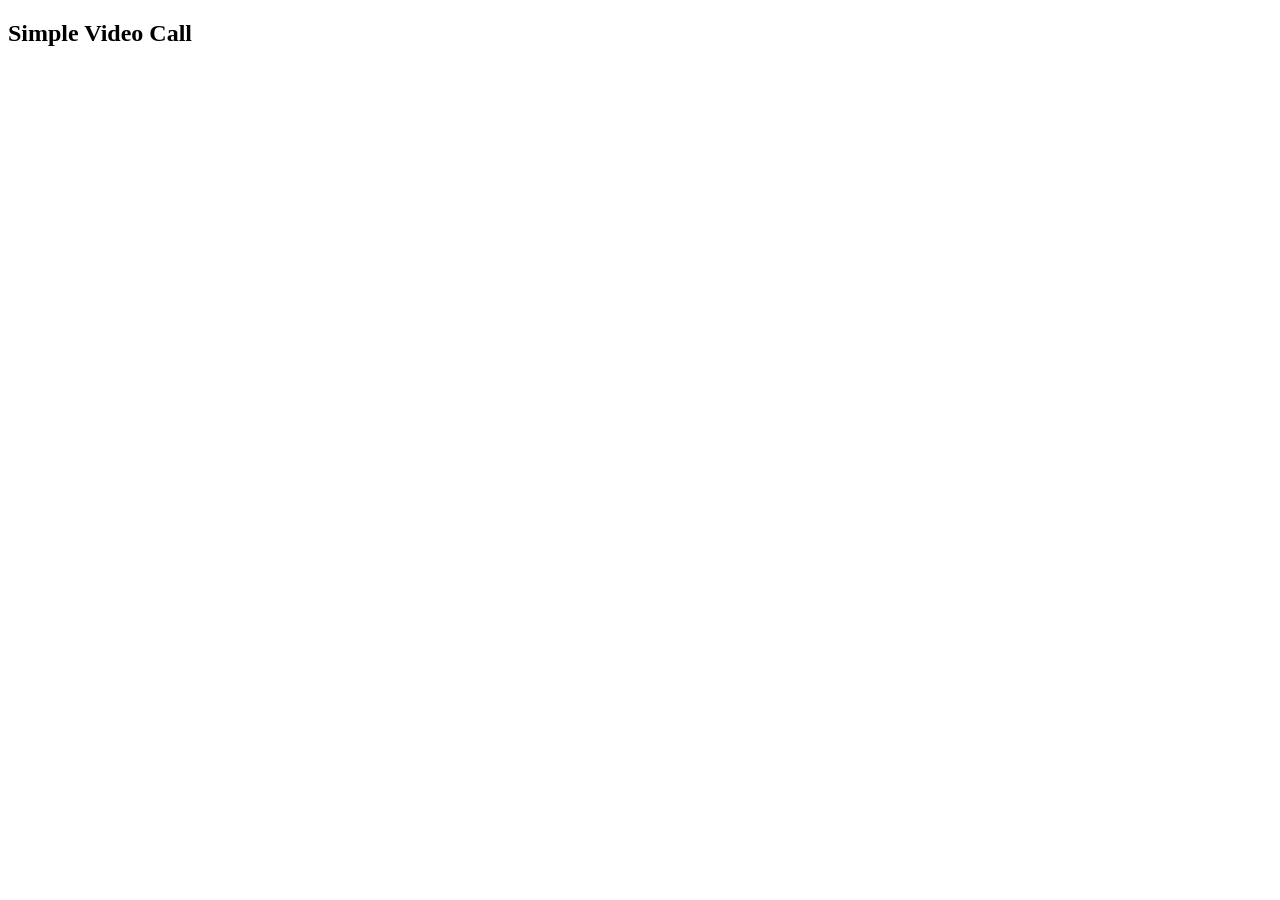
==== Index.html @ b44b6cec "Create Index.html" ====
<!DOCTYPE html>
<html>
<head>
<title>Video Call</title>
</head>

<body>

<h2>Simple Video Call</h2>

<video id="localVideo" autoplay playsinline></video>
<video id="remoteVideo" autoplay playsinline></video>

<script src="https://cdn.socket.io/4.5.4/socket.io.min.js"></script>
<script src="/static/script.js"></script>

</body>
</html>
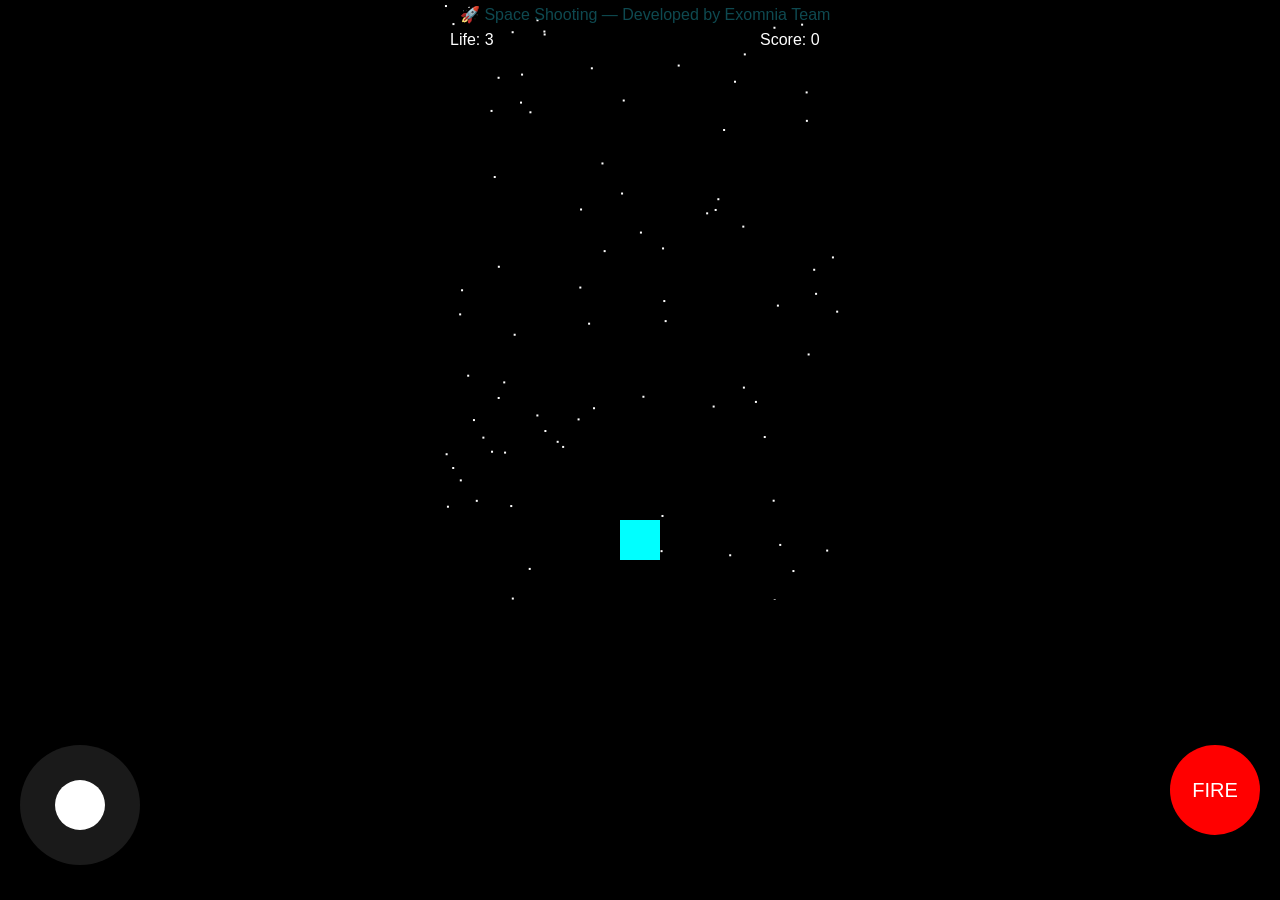
==== commit 18ed9806: "Create Index.html" ====
--- a/Index.html
+++ b/Index.html
@@ -1,18 +1,459 @@
 <!DOCTYPE html>
 <html>
 <head>
-<title>Video Call</title>
+<meta charset="UTF-8">
+<title>Space Shooting</title>
+
+<style>
+
+body{
+margin:0;
+background:black;
+overflow:hidden;
+font-family:Arial;
+}
+
+canvas{
+display:block;
+margin:auto;
+background:black;
+}
+
+#controls{
+position:fixed;
+bottom:15px;
+width:100%;
+display:flex;
+justify-content:space-between;
+padding:20px;
+box-sizing:border-box;
+}
+
+#joystick{
+width:120px;
+height:120px;
+background:rgba(255,255,255,0.1);
+border-radius:50%;
+position:relative;
+touch-action:none;
+}
+
+#stick{
+width:50px;
+height:50px;
+background:white;
+border-radius:50%;
+position:absolute;
+left:35px;
+top:35px;
+}
+
+#fire{
+width:90px;
+height:90px;
+background:red;
+border-radius:50%;
+display:flex;
+align-items:center;
+justify-content:center;
+font-size:20px;
+color:white;
+touch-action:none;
+}
+
+</style>
 </head>
 
 <body>
 
-<h2>Simple Video Call</h2>
-
-<video id="localVideo" autoplay playsinline></video>
-<video id="remoteVideo" autoplay playsinline></video>
-
-<script src="https://cdn.socket.io/4.5.4/socket.io.min.js"></script>
-<script src="/static/script.js"></script>
+<canvas id="game" width="400" height="600"></canvas>
+
+<div id="controls">
+
+<div id="joystick">
+<div id="stick"></div>
+</div>
+
+<div id="fire">FIRE</div>
+
+</div>
+
+<script>
+
+const canvas=document.getElementById("game")
+const ctx=canvas.getContext("2d")
+
+let player={
+x:180,
+y:520,
+w:40,
+h:40,
+speed:4,
+life:3
+}
+
+let bullets=[]
+let enemyBullets=[]
+let enemies=[]
+let explosions=[]
+let stars=[]
+
+let score=0
+let joystickX=0
+let joystickY=0
+let firing=false
+
+// stars
+for(let i=0;i<80;i++){
+
+stars.push({
+x:Math.random()*400,
+y:Math.random()*600,
+speed:Math.random()*2+1
+})
+
+}
+
+// enemy spawn
+setInterval(()=>{
+
+enemies.push({
+x:Math.random()*360,
+y:-20,
+w:30,
+h:30,
+speed:2
+})
+
+},1500)
+
+// enemy fire
+setInterval(()=>{
+
+for(let e of enemies){
+
+enemyBullets.push({
+x:e.x+e.w/2,
+y:e.y+e.h,
+speed:3
+})
+
+}
+
+},2000)
+
+function shoot(){
+
+bullets.push({
+x:player.x+18,
+y:player.y,
+speed:6
+})
+
+}
+
+function autoFire(){
+
+if(firing){
+
+shoot()
+setTimeout(autoFire,150)
+
+}
+
+}
+
+// stars
+function drawStars(){
+
+ctx.fillStyle="white"
+
+for(let s of stars){
+
+s.y+=s.speed
+
+if(s.y>600){
+s.y=0
+s.x=Math.random()*400
+}
+
+ctx.fillRect(s.x,s.y,2,2)
+
+}
+
+}
+
+function drawPlayer(){
+
+ctx.fillStyle="cyan"
+ctx.fillRect(player.x,player.y,player.w,player.h)
+
+}
+
+function drawBullets(){
+
+ctx.fillStyle="yellow"
+
+for(let i=bullets.length-1;i>=0;i--){
+
+let b=bullets[i]
+
+b.y-=b.speed
+
+ctx.fillRect(b.x,b.y,4,10)
+
+if(b.y<0) bullets.splice(i,1)
+
+}
+
+}
+
+function drawEnemyBullets(){
+
+ctx.fillStyle="red"
+
+for(let i=enemyBullets.length-1;i>=0;i--){
+
+let b=enemyBullets[i]
+
+b.y+=b.speed
+
+ctx.fillRect(b.x,b.y,4,10)
+
+if(b.y>600) enemyBullets.splice(i,1)
+
+}
+
+}
+
+function drawEnemies(){
+
+ctx.fillStyle="lime"
+
+for(let i=enemies.length-1;i>=0;i--){
+
+let e=enemies[i]
+
+e.y+=e.speed
+
+ctx.fillRect(e.x,e.y,e.w,e.h)
+
+if(e.y>620) enemies.splice(i,1)
+
+}
+
+}
+
+function drawExplosions(){
+
+ctx.fillStyle="orange"
+
+for(let i=explosions.length-1;i>=0;i--){
+
+let ex=explosions[i]
+
+ctx.beginPath()
+ctx.arc(ex.x,ex.y,ex.size,0,Math.PI*2)
+ctx.fill()
+
+ex.size+=1
+
+if(ex.size>15) explosions.splice(i,1)
+
+}
+
+}
+
+function bulletCollision(){
+
+for(let i=bullets.length-1;i>=0;i--){
+
+for(let j=enemies.length-1;j>=0;j--){
+
+let b=bullets[i]
+let e=enemies[j]
+
+if(
+b &&
+b.x < e.x+e.w &&
+b.x+4 > e.x &&
+b.y < e.y+e.h &&
+b.y+10 > e.y
+){
+
+explosions.push({x:e.x+15,y:e.y+15,size:2})
+
+score+=10
+
+bullets.splice(i,1)
+enemies.splice(j,1)
+
+break
+
+}
+
+}
+
+}
+
+}
+
+function bulletVsBullet(){
+
+for(let i=bullets.length-1;i>=0;i--){
+
+for(let j=enemyBullets.length-1;j>=0;j--){
+
+let b1=bullets[i]
+let b2=enemyBullets[j]
+
+if(
+b1 &&
+b2 &&
+b1.x < b2.x+4 &&
+b1.x+4 > b2.x &&
+b1.y < b2.y+10 &&
+b1.y+10 > b2.y
+){
+
+explosions.push({x:b1.x,y:b1.y,size:2})
+
+bullets.splice(i,1)
+enemyBullets.splice(j,1)
+
+break
+
+}
+
+}
+
+}
+
+}
+
+function shipCollision(){
+
+for(let i=enemies.length-1;i>=0;i--){
+
+let e=enemies[i]
+
+if(
+player.x < e.x + e.w &&
+player.x + player.w > e.x &&
+player.y < e.y + e.h &&
+player.y + player.h > e.y
+){
+
+explosions.push({x:player.x+20,y:player.y+20,size:2})
+explosions.push({x:e.x+15,y:e.y+15,size:2})
+
+enemies.splice(i,1)
+
+player.life--
+
+if(player.life<=0){
+
+alert("Game Over\nScore: "+score)
+location.reload()
+
+}
+
+}
+
+}
+
+}
+
+function updatePlayer(){
+
+player.x+=joystickX*player.speed
+player.y+=joystickY*player.speed
+
+player.x=Math.max(0,Math.min(360,player.x))
+player.y=Math.max(0,Math.min(560,player.y))
+
+}
+
+function gameLoop(){
+
+ctx.clearRect(0,0,400,600)
+
+drawStars()
+
+updatePlayer()
+
+drawPlayer()
+drawBullets()
+drawEnemyBullets()
+drawEnemies()
+drawExplosions()
+
+bulletCollision()
+bulletVsBullet()
+shipCollision()
+
+// title
+ctx.font="16px Arial"
+ctx.fillStyle="#0E4950"
+ctx.fillText("🚀 Space Shooting — Developed by Exomnia Team",20,20)
+
+ctx.fillStyle="white"
+ctx.fillText("Life: "+player.life,10,45)
+ctx.fillText("Score: "+score,320,45)
+
+requestAnimationFrame(gameLoop)
+
+}
+
+gameLoop()
+
+// joystick
+const joystick=document.getElementById("joystick")
+const stick=document.getElementById("stick")
+
+joystick.addEventListener("touchmove",e=>{
+
+let rect=joystick.getBoundingClientRect()
+
+let x=e.touches[0].clientX-rect.left-60
+let y=e.touches[0].clientY-rect.top-60
+
+joystickX=x/40
+joystickY=y/40
+
+stick.style.left=(35+x/2)+"px"
+stick.style.top=(35+y/2)+"px"
+
+})
+
+joystick.addEventListener("touchend",()=>{
+
+joystickX=0
+joystickY=0
+
+stick.style.left="35px"
+stick.style.top="35px"
+
+})
+
+// fire button
+const fire=document.getElementById("fire")
+
+fire.addEventListener("touchstart",()=>{
+
+firing=true
+shoot()
+autoFire()
+
+})
+
+fire.addEventListener("touchend",()=>{
+
+firing=false
+
+})
+
+</script>
 
 </body>
 </html>
